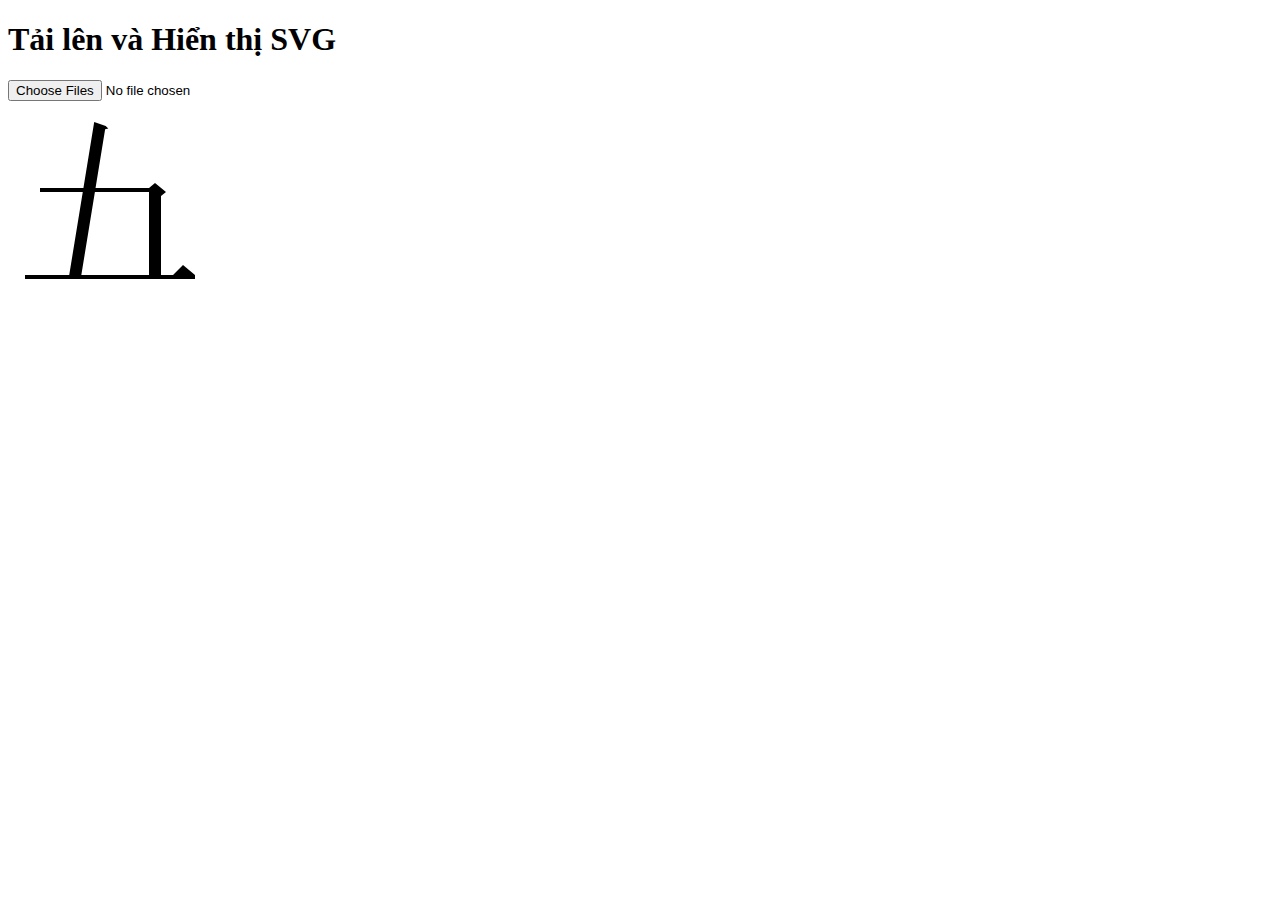
==== index.html @ 692f6aec "doi web" ====
<!DOCTYPE html>
<html lang="en">
<head>
    <meta charset="UTF-8">
    <meta name="viewport" content="width=device-width, initial-scale=1.0">
    <title>Tải lên và Hiển thị SVG</title>
    <link rel="stylesheet" href="styles/style.css">
</head>
<body>
    <h1>Tải lên và Hiển thị SVG</h1>
    <input type="file" id="fileInput" accept=".svg" multiple>
    <div id="svgContainer"></div>
    <script src="scripts/script.js"></script>
</body>
</html>
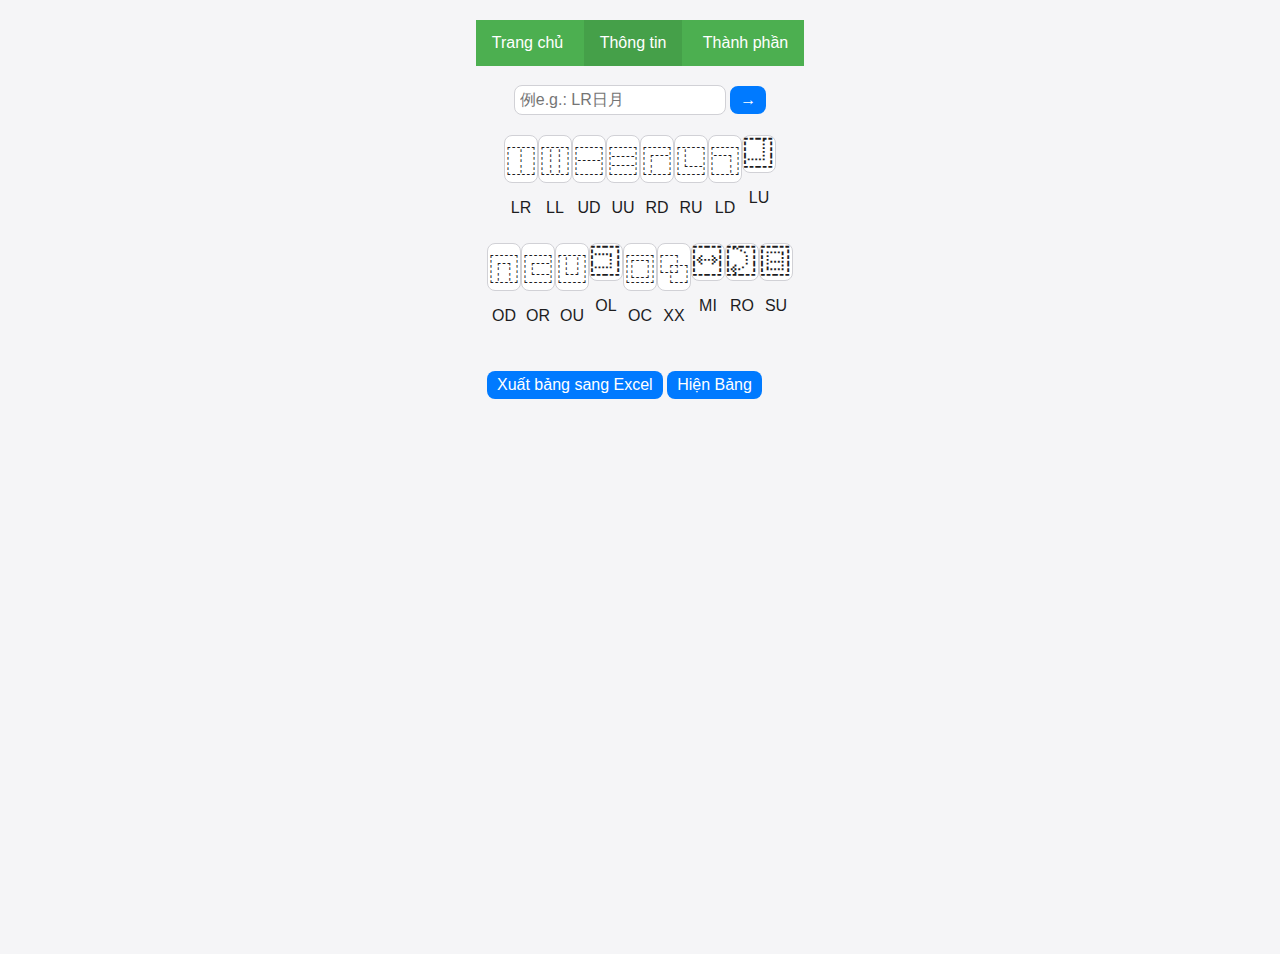
==== commit 600c60c0: "f" ====
--- a/index.html
+++ b/index.html
@@ -1,15 +1,122 @@
 <!DOCTYPE html>
-<html lang="en">
+<html lang="vi">
 <head>
     <meta charset="UTF-8">
     <meta name="viewport" content="width=device-width, initial-scale=1.0">
-    <title>Tải lên và Hiển thị SVG</title>
-    <link rel="stylesheet" href="styles/style.css">
+    <title>Trang tìm chữ Vuông</title>
+    <script src="xlsx.full.min.js"></script>
+    <script src="thanhphan.js" defer></script>
+    <link rel="stylesheet" href="thanhphan.css">
+    <style>
+        body {
+            margin: 0; /* Bỏ khoảng cách mặc định của body */
+        }
+        main {
+            margin-top: 0; /* Không cần khoảng cách trên */
+            padding: 10px; /* Thêm một chút padding nếu cần */
+        }
+        .navbar {
+            background-color: #4CAF50; /* Màu nền cho thanh điều hướng */
+            overflow: hidden; /* Bỏ các phần tử tràn ra ngoài */
+        }
+        .tab {
+            display: inline-block; /* Hiển thị tab theo hàng ngang */
+            color: white; /* Màu chữ */
+            text-align: center; /* Canh giữa chữ */
+            padding: 14px 16px; /* Padding cho tab */
+            text-decoration: none; /* Bỏ gạch chân */
+        }
+        .tab:hover {
+            background-color: #45a049; /* Màu nền khi di chuột qua tab */
+        }
+        .active {
+            background-color: #45a049; /* Màu nền cho tab đang hoạt động */
+        }
+        .search-container {
+            margin-bottom: 10px; /* Khoảng cách giữa ô tìm kiếm và tab */
+            padding: 0; /* Đưa ô tìm kiếm sát đầu trang */
+        }
+        .table-container {
+            margin-top: 10px; /* Khoảng cách giữa tìm kiếm và bảng */
+        }
+        aside {
+            margin-top: 10px; /* Khoảng cách giữa bảng và các nút bên dưới */
+        }
+        #info-container {
+            margin-top: 20px; /* Khoảng cách giữa bảng và thông tin */
+            border: 1px solid #4CAF50; /* Đường viền cho container thông tin */
+            padding: 10px; /* Padding cho container thông tin */
+        }
+        #detail-iframe {
+            width: 100%; 
+            height: 500px; 
+            border: none; 
+            display: block; /* Đảm bảo iframe hiển thị */
+            margin-top: 20px; /* Khoảng cách giữa các phần tử */
+        }
+    </style>
 </head>
 <body>
-    <h1>Tải lên và Hiển thị SVG</h1>
-    <input type="file" id="fileInput" accept=".svg" multiple>
-    <div id="svgContainer"></div>
-    <script src="scripts/script.js"></script>
+
+    <div class="navbar">
+        <a href="index.html" class="tab">Trang chủ</a>
+        <a href="#" class="tab active" id="info-tab">Thông tin</a> <!-- Tab "Thông tin" được chọn mặc định -->
+        <a href="#" class="tab" id="component-tab">Thành phần</a> <!-- Tab "Thành phần" mới -->
+    </div>
+
+    <main>
+        <section class="search-container">
+            <input type="text" id="search-input" placeholder="例e.g.: LR日月">
+            <button onclick="search()">→</button>
+            <div id="loading"></div>
+            <div id="special-char-buttons" class="special-char-buttons"></div>
+            <div id="search-results"></div>
+        </section>
+        <section class="table-container">
+            <table id="data-table" border="1">
+                <thead>
+                    <tr id="header-row"></tr>
+                </thead>
+                <tbody></tbody>
+            </table>
+        </section>
+        <aside>
+            <button onclick="exportToExcel()" id="export">Xuất bảng sang Excel</button>
+            <button onclick="toggleTable()" id="toggle-button">Hiện Bảng</button>
+        </aside>
+        
+        <!-- Iframe để nhúng nội dung từ main.html -->
+        <iframe id="detail-iframe" src="" frameborder="0"></iframe>
+    </main>
+    <footer>
+        <!-- Add footer content here -->
+    </footer>
+
+    <script>
+        // Hàm để tải nội dung từ main.html vào iframe
+        function loadMain() {
+            document.getElementById('detail-iframe').src = 'main.html'; // Thiết lập src của iframe đến main.html
+        }
+
+        // Tải nội dung và nhấn tab "Thông tin" khi trang được tải
+        window.onload = function() {
+            loadMain(); // G ọi hàm để tải nội dung từ main.html vào iframe
+            document.getElementById('info-tab').classList.add('active'); // Đánh dấu tab "Thông tin" là đang hoạt động
+        };
+
+        // Thêm sự kiện click cho tab "Thông tin"
+        document.getElementById('info-tab').addEventListener('click', function() {
+            loadMain(); // Tải lại nội dung từ main.html vào iframe
+            document.querySelectorAll('.tab').forEach(tab => tab.classList.remove('active')); // Bỏ đánh dấu cho tất cả các tab
+            this.classList.add('active'); // Đánh dấu tab "Thông tin" là đang hoạt động
+        });
+
+        // Thêm sự kiện click cho tab "Thành phần"
+        document.getElementById('component-tab').addEventListener('click', function() {
+            loadComponent(); // Tải nội dung từ thanhphan.html
+            document.querySelectorAll('.tab').forEach(tab => tab.classList.remove('active')); // Bỏ đánh dấu cho tất cả các tab
+            this.classList.add('active'); // Đánh dấu tab "Thành phần" là đang hoạt động
+        });
+    </script>
 </body>
-</html>
+</html>--- a/thanhphan.css
+++ b/thanhphan.css
@@ -0,0 +1,155 @@
+/*@import "fonts.css";*/
+*{
+    font-family: Arial, Jigmo, Jigmo2, Jigmo3;
+}
+body {
+    font-family: 'SF Pro Text', -apple-system, BlinkMacSystemFont, 'Segoe UI', Roboto, 'Helvetica Neue', Arial, sans-serif;
+    background-color: #f5f5f7;
+    color: #1d1d1f;
+    padding: 20px;
+    margin: 0;
+    display: flex;
+    flex-direction: column;
+    align-items: center;
+}
+
+h1 {
+    text-align: center;
+    color: #1d1d1f;
+    font-size: 2.5em;
+}
+
+.search-container {
+    margin-bottom: 20px;
+    text-align: center;
+    width: 100%;
+}
+
+#search-input {
+    padding: 5px;
+    width: 100%;
+    max-width: 200px;
+    border: 1px solid #d1d1d6;
+    border-radius: 8px;
+    font-size: 16px;
+    transition: border-color 0.3s;
+}
+
+#search-input:focus {
+    border-color: #007aff;
+    outline: none;
+}
+
+button {
+    padding: 5px 10px;
+    margin-top: 10px;
+    border: none;
+    background-color: #007aff;
+    color: white;
+    font-size: 16px;
+    border-radius: 8px;
+    cursor: pointer;
+    transition: background-color 0.3s;
+}
+
+button:hover {
+    background-color: #005bb5;
+}
+
+#search-results {
+    margin-top: 10px;
+    display: flex;
+    flex-wrap: wrap;
+    gap: 10px;
+    justify-content: center;
+}
+
+.search-result {
+    padding: 10px;
+    display: flex;
+    align-items: center;
+    justify-content: center;
+    font-size: 1.5em;
+    transition: transform 0.2s;
+    text-decoration: none;
+}
+
+.exact-match {
+    color: #007aff;
+    font-size: 50px;
+}
+
+.special-char-buttons {
+    margin-top: 10px;
+    display: flex;
+    flex-direction: column; /* Đặt các hàng theo chiều dọc */
+    align-items: center; /* Căn giữa các hàng */
+}
+
+.button-row {
+    display: flex; /* Đặt các nút theo hàng */
+    justify-content: center; /* Căn giữa các nút trong hàng */
+}
+
+.special-char-button {
+    margin-bottom: 0px;
+    padding: 1px 1px; /* Giảm padding cho nút */
+    cursor: pointer;
+    transition: background-color 0.3s;
+    background-color: #ffffff;
+    color: #1d1d1f;
+    font-size: 30px; /* Giảm kích thước chữ */
+    border: 1px solid #d1d1d6;
+}
+
+.special-char-button:hover {
+    background-color: #f7f7f7;
+    color: #007aff;
+}
+
+table {
+    width: 100%;
+    border-collapse: collapse;
+    margin-top: 20px;
+    box-shadow: 0 2px 10px rgba(0, 0, 0, 0.1);
+    background-color: white;
+    border-radius: 8px;
+    overflow: hidden;
+    display: none; /* Ẩn bảng mặc định */
+}
+
+th, td {
+    padding: 12px;
+    border: 1px solid #dee2e6;
+    text-align: left;
+}
+
+th {
+    background-color: #f5f5f7;
+    color: #1d1d1f;
+}
+
+tr:nth-child(even) {
+    background-color: #fafafa;
+}
+#export {
+    margin-bottom: 5px;
+    background-color: #007aff;
+    color: white;
+}
+
+        body {
+            font-family: Arial, sans-serif;
+            padding: 20px;
+        }
+        #detail-container {
+            border: 1px solid #ccc;
+            padding: 20px;
+            margin: 20px;
+            background-color: #f9f9f9;
+        }
+        iframe {
+            width: 100%;
+            height: 100vh; /* Chiều cao 100% của cửa sổ trình duyệt */
+            border: none; /* Loại bỏ viền của iframe */
+        }
